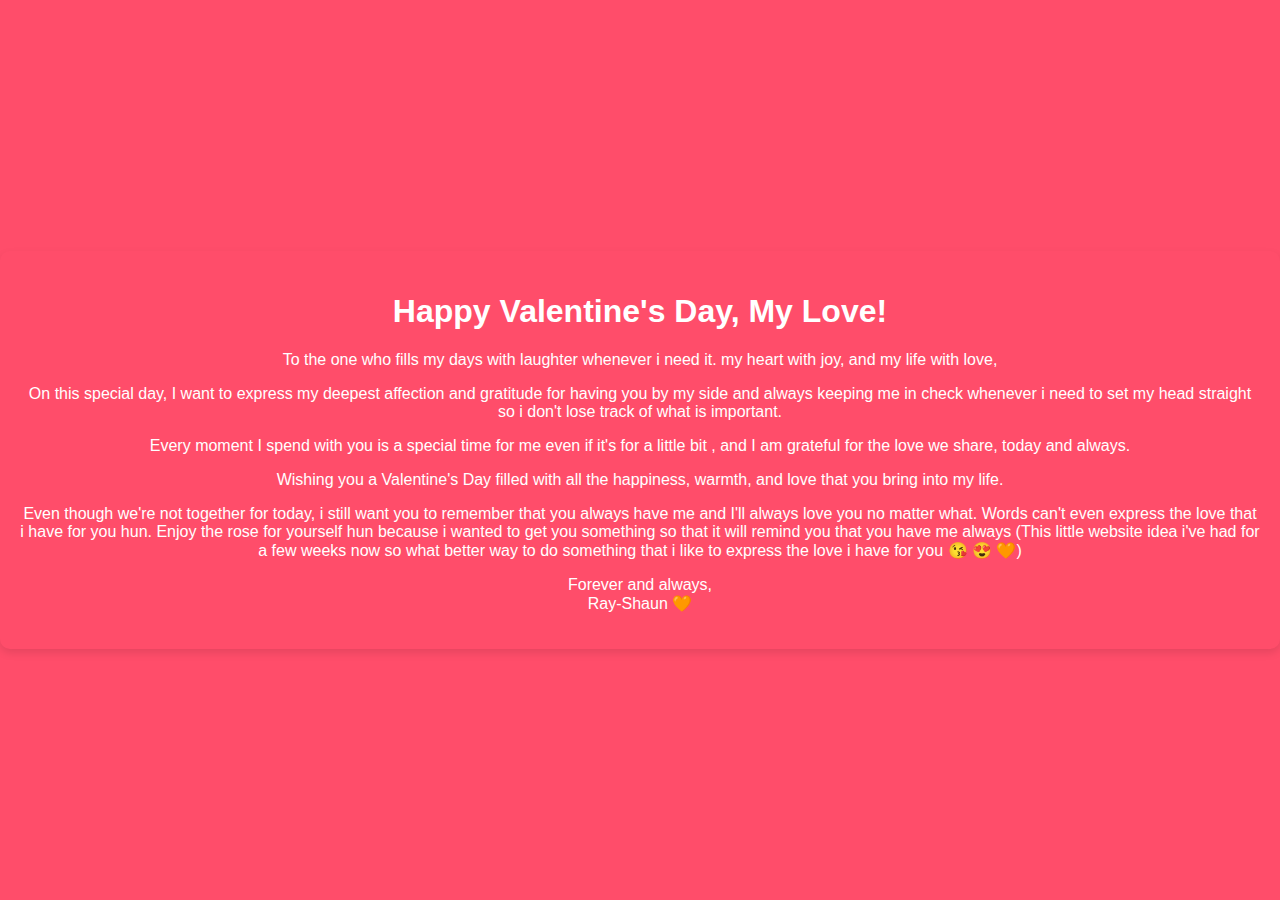
==== Valentines Day.html @ 617aa44f "Add files via upload" ====
<!DOCTYPE html>
<html lang="en">
<head>
    <meta charset="UTF-8">
    <meta name="viewport" content="width=device-width, initial-scale=1.0">
    <title>Happy Valentine's Day!</title>
    <link rel="stylesheet" type="text/css" href="Valentines Day.css">
</head>
<body>
    <div class="container">
        <h1>Happy Valentine's Day, My Love!</h1>
        
        <p>To the one who fills my days with laughter whenever i need it. my heart with joy, and my life with love,</p>
        <p>On this special day, I want to express my deepest affection and gratitude for having you by my side and always keeping me in check whenever i need to set my head straight so i don't lose track of what is important.</p>
        <p>Every moment I spend with you is a special time for me even if it's for a little bit , and I am grateful for the love we share, today and always.</p>
        <p>Wishing you a Valentine's Day filled with all the happiness, warmth, and love that you bring into my life.</p>
        <p>Even though we're not together for today, i still want you to remember that you always have me and I'll always love you no matter what.
            Words can't even express the love that i have for you hun. Enjoy the rose for yourself hun because i wanted to get you something so that it will remind you that you have me always
            (This little website idea i've had for a few weeks now so what better way to do something that i like to express the love i have for you &#128536 &#128525 &#129505)
        </p>
        <p>Forever and always,<br>Ray-Shaun  &#129505</p>
    </div>
</body>
</html>
---- Valentines Day.css ----
body {
    font-family: Arial, sans-serif;
    background-color: #ff4d6a; /* Red background */
    margin: 0;
    padding: 0;
    display: flex;
    justify-content: center;
    align-items: center;
    height: 100vh;
}

.container {
    text-align: center;
    padding: 20px;
    border-radius: 10px;
    box-shadow: 0 4px 8px rgba(0, 0, 0, 0.1);
    background-image: url('heart-background.jpg'); /* Heart-shaped background image */
    background-size: cover;
}

h1 {
    color: #ffffff; /* White text color */
}

p {
    color: #ffffff; /* White text color */
}
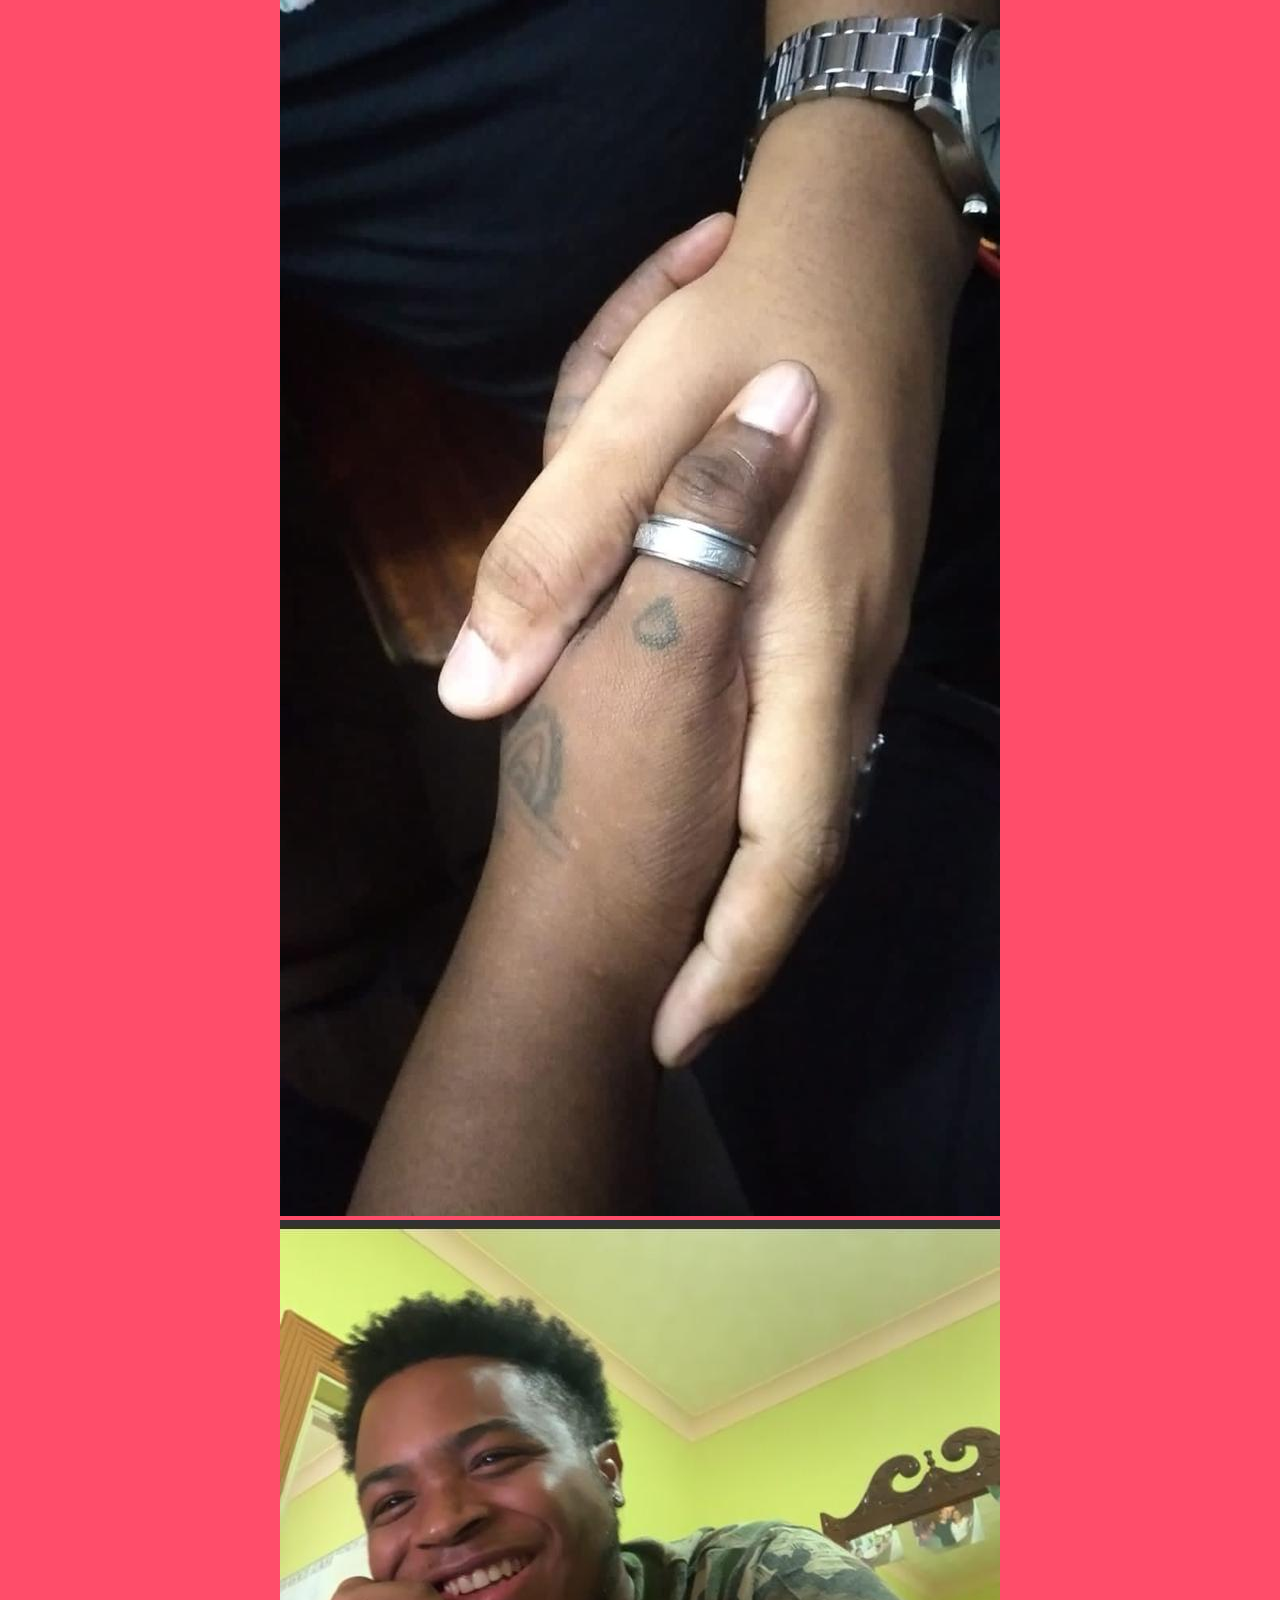
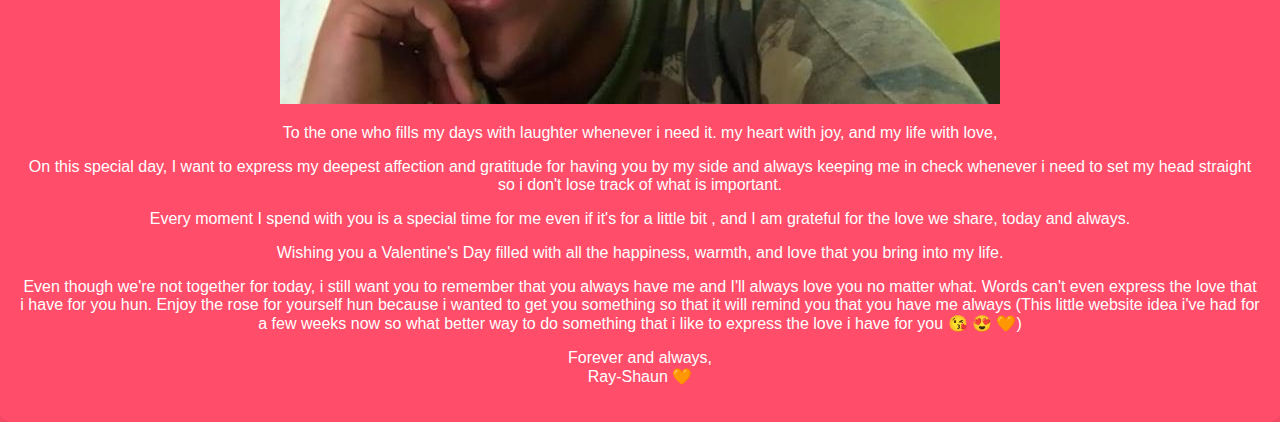
==== commit 102b9d2d: "Commit" ====
--- a/Valentines Day.html
+++ b/Valentines Day.html
@@ -9,7 +9,13 @@
 <body>
     <div class="container">
         <h1>Happy Valentine's Day, My Love!</h1>
-        
+        <span>
+            <img src="Image 1.jpeg"> <img src="Image 2.jpeg">
+        </span>
+        <div>
+            <img src="Image 3.jpeg">
+        </div>
+        <img src="Image 1.jpeg">
         <p>To the one who fills my days with laughter whenever i need it. my heart with joy, and my life with love,</p>
         <p>On this special day, I want to express my deepest affection and gratitude for having you by my side and always keeping me in check whenever i need to set my head straight so i don't lose track of what is important.</p>
         <p>Every moment I spend with you is a special time for me even if it's for a little bit , and I am grateful for the love we share, today and always.</p>
